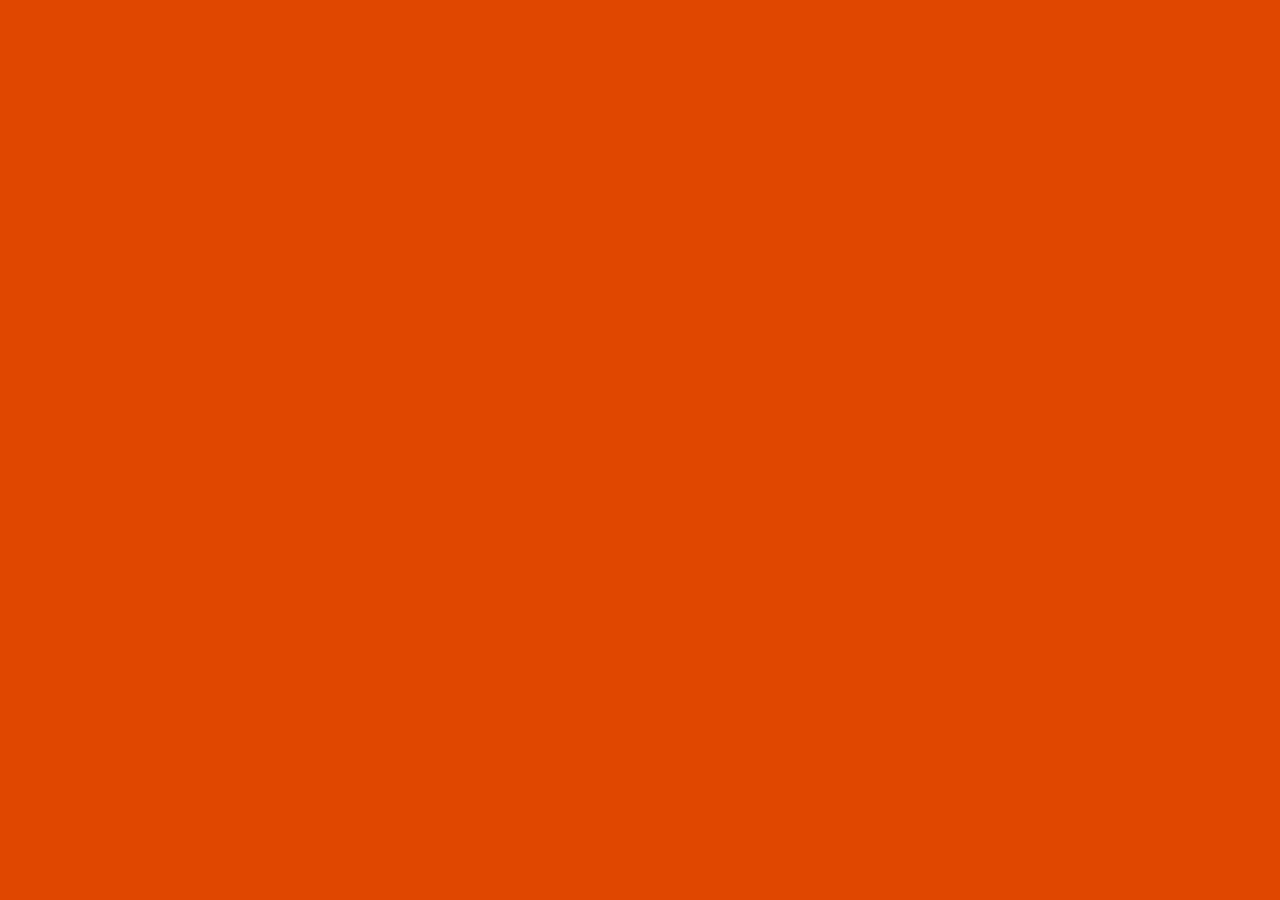
==== game.html @ 6dc3ea23 "Created the layout for test qyestion game and added first part css for the tags element with respect" ====
<!DOCTYPE html>
<html lang="en">
<head>
    <meta charset="UTF-8" />
    <meta name="viewport" content="width=device-width, initial-scale=1.0" />
    <meta http-equiv="X-UA-Compatible" content="ie=edge" />
    <title>Quick Quiz - Play</title>
    <link rel="stylesheet" href="app.css" />
    <link rel="stylesheet" href="game.css" />
</head>
<body>

<!--starting our choice question -->
<div class="container">
    <div id="loader"></div>
    <div id="game" class="justify-center flex-column hidden">

        <h2 id="question">What is the answer to this question </h2>

        <div class="choice-container">
            <p class="choice-prefix">A</p>
            <p class="choice-text">Choice 1</p>
        </div>

        <div class="choice-container">
            <p class="choice-prefix">B</p>
            <p class="choice-text" >Choice 2</p>
        </div>

        <div class="choice-container">
            <p class="choice-prefix">C</p>
            <p class="choice-text">Choice 3</p>
        </div>

        <div class="choice-container">
            <p class="choice-prefix">D</p>
            <p class="choice-text" >Choice 4</p>
        </div>
    </div>
</div>

</body>
</html>
---- app.css ----
/*The root font-size on css-rem will change when you use rem.*/
:root {
    background-color: #e04700;
    font-size: 62.5%; /*font-size of most browsers are 16px .so 63.5% of 16px will be about 10px. So the root font size is 10px.So anything reference with rem will be 10px*/
}


* {
    box-sizing: border-box;
    font-family: Arial, Helvetica, sans-serif;
    margin: 0;  /*resetting it to zero, so that we can manipulate it*/
    padding: 0;
    color: #333;
}


h1,
h2,
h3,
h4 {
    margin-bottom: 1rem;  /*Over*/
}


h1 {
    font-size: 5.4rem; /*this will be relative to the root font-size 10px. So 10pxx 5.4rem */
    color: #56a5eb;
    margin-bottom: 5rem;
}

h1 > span {
    font-size: 2.4rem;
    font-weight: 500;
}

h2 {
    font-size: 4.2rem;
    margin-bottom: 4rem;
    font-weight: 700;
}

h3 {
    font-size: 2.8rem;
    font-weight: 500;
}

/* UTILITIES */
/*Container provides padding and centers content to the middle of screen*/
.container {
    width: 100vw;
    height: 100vh;
    display: flex;
    justify-content: center; /*this takes the entire width and height of the page*/
    align-items: center;
    max-width: 80rem; /*this ensures when screen get smaller in positions content  to the side */
    margin: 0 auto; /*positions or align content to the middle of the page when the browser get bigger*/
    padding: 2rem;
}

.container > * {
    width: 100%;
}

.flex-column {
    display: flex;
    flex-direction: column;
}

.flex-center {
    justify-content: center;
    align-items: center;
}

.justify-center {
    justify-content: center;
}

.text-center {
    text-align: center;
}

.hidden {
    display: none;
}

/* BUTTONS */
.btn {
    font-size: 1.8rem;
    padding: 1rem 0;
    width: 20rem;
    text-align: center;
    border: 0.1rem solid #56a5eb;
    margin-bottom: 1rem;
    text-decoration: none;
    color: #56a5eb;
    background-color: white;
}

.btn:hover {
    cursor: pointer;
    box-shadow: 0 0.4rem 1.4rem 0 rgba(86, 185, 235, 0.5);
    transform: translateY(-0.1rem);
    transition: transform 150ms;
}

.btn[disabled]:hover {
    cursor: not-allowed;
    box-shadow: none;
    transform: none;
}

/* Adding Page FORMS */
form {
    width: 100%;
    display: flex;
    flex-direction: column;
    align-items: center;
}

input {
    margin-bottom: 1rem;
    width: 20rem;
    padding: 1.5rem;
    font-size: 1.8rem;
    border: none;
    box-shadow: 0 0.1rem 1.4rem 0 rgba(86, 185, 235, 0.5);
}

input::placeholder {
    color: #aaa;
}
---- game.css ----
.choice-container {
    display: flex;
    margin-bottom: 0.5rem;
    width: 100%;
    font-size: 1.8rem;
    border: 0.1rem solid rgba(86, 165, 235, 0.25);
    background-color: white;
}

.choice-container:hover {
    cursor: pointer;
    box-shadow: 0 0.4rem 1.4rem 0 rgba(86, 185, 235, 0.5);
    transform: translateY(-0.1rem);
    transition: transform 150ms;
}

.choice-prefix {
    padding: 1.5rem 2.5rem;
    background-color: #56a5eb;
    color: white;
}


.choice-text {
    padding: 1.5rem;

}
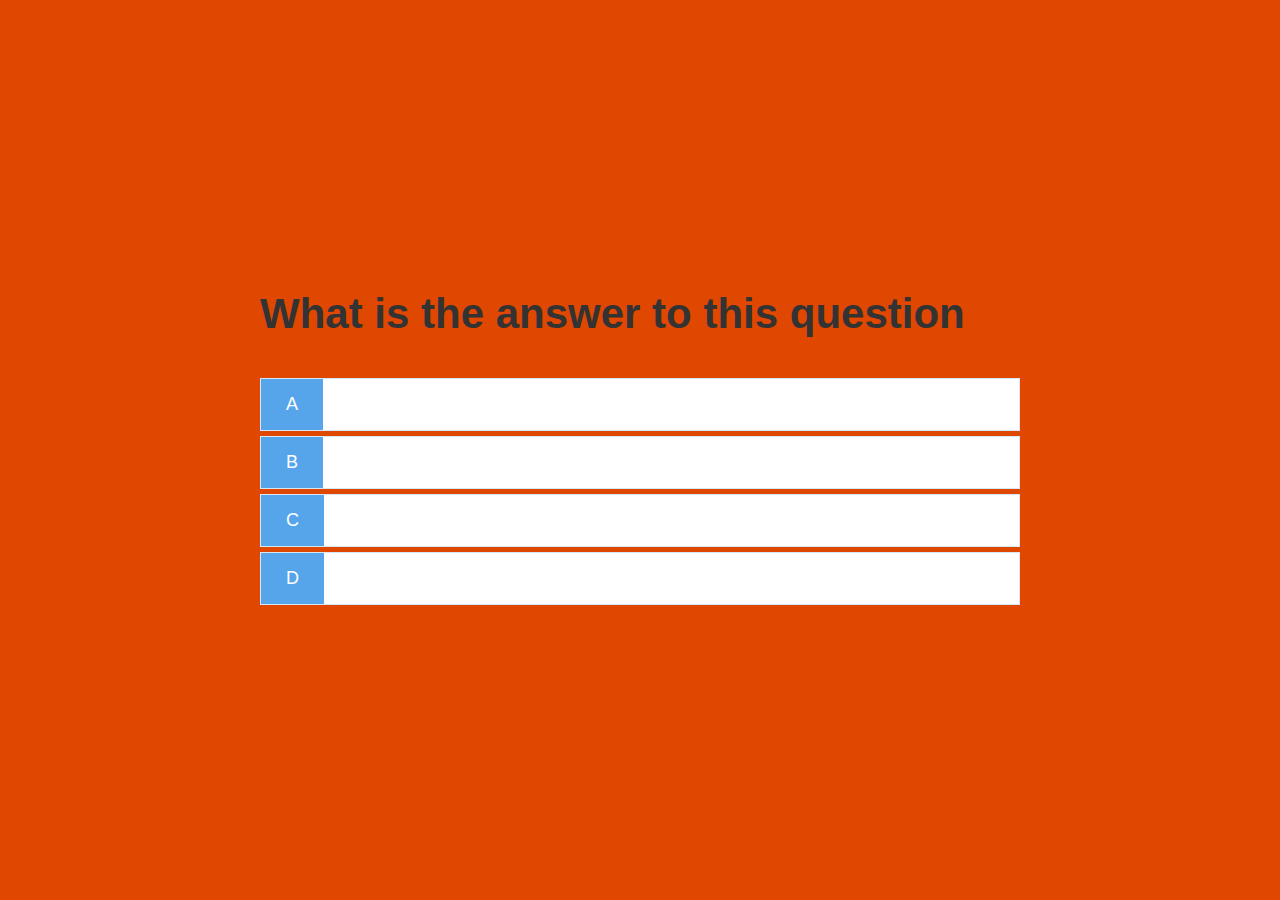
==== commit 633e4ce1: "added a styling to the quiz game page,html" ====
--- a/game.html
+++ b/game.html
@@ -5,39 +5,39 @@
     <meta name="viewport" content="width=device-width, initial-scale=1.0" />
     <meta http-equiv="X-UA-Compatible" content="ie=edge" />
     <title>Quick Quiz - Play</title>
-    <link rel="stylesheet" href="app.css" />
+   <link rel="stylesheet" href="app.css" />
     <link rel="stylesheet" href="game.css" />
 </head>
 <body>
 
 <!--starting our choice question -->
 <div class="container">
-    <div id="loader"></div>
-    <div id="game" class="justify-center flex-column hidden">
+   <!-- <div id="loader"></div>-->
+    <div id="game" class="justify-center flex-column">
 
         <h2 id="question">What is the answer to this question </h2>
 
         <div class="choice-container">
             <p class="choice-prefix">A</p>
-            <p class="choice-text">Choice 1</p>
+            <p class="choice-text" data-number="1"></p>
         </div>
 
         <div class="choice-container">
             <p class="choice-prefix">B</p>
-            <p class="choice-text" >Choice 2</p>
+            <p class="choice-text" data-number="2"></p>
         </div>
 
         <div class="choice-container">
             <p class="choice-prefix">C</p>
-            <p class="choice-text">Choice 3</p>
+            <p class="choice-text" data-number="3"></p>
         </div>
 
         <div class="choice-container">
             <p class="choice-prefix">D</p>
-            <p class="choice-text" >Choice 4</p>
+            <p class="choice-text" data-number="4"></p>
         </div>
     </div>
 </div>
-
+<!--<script src="game.js"></script>-->
 </body>
 </html>
--- a/game.css
+++ b/game.css
@@ -23,5 +23,6 @@
 
 .choice-text {
     padding: 1.5rem;
+    width: 100%;
 
 }
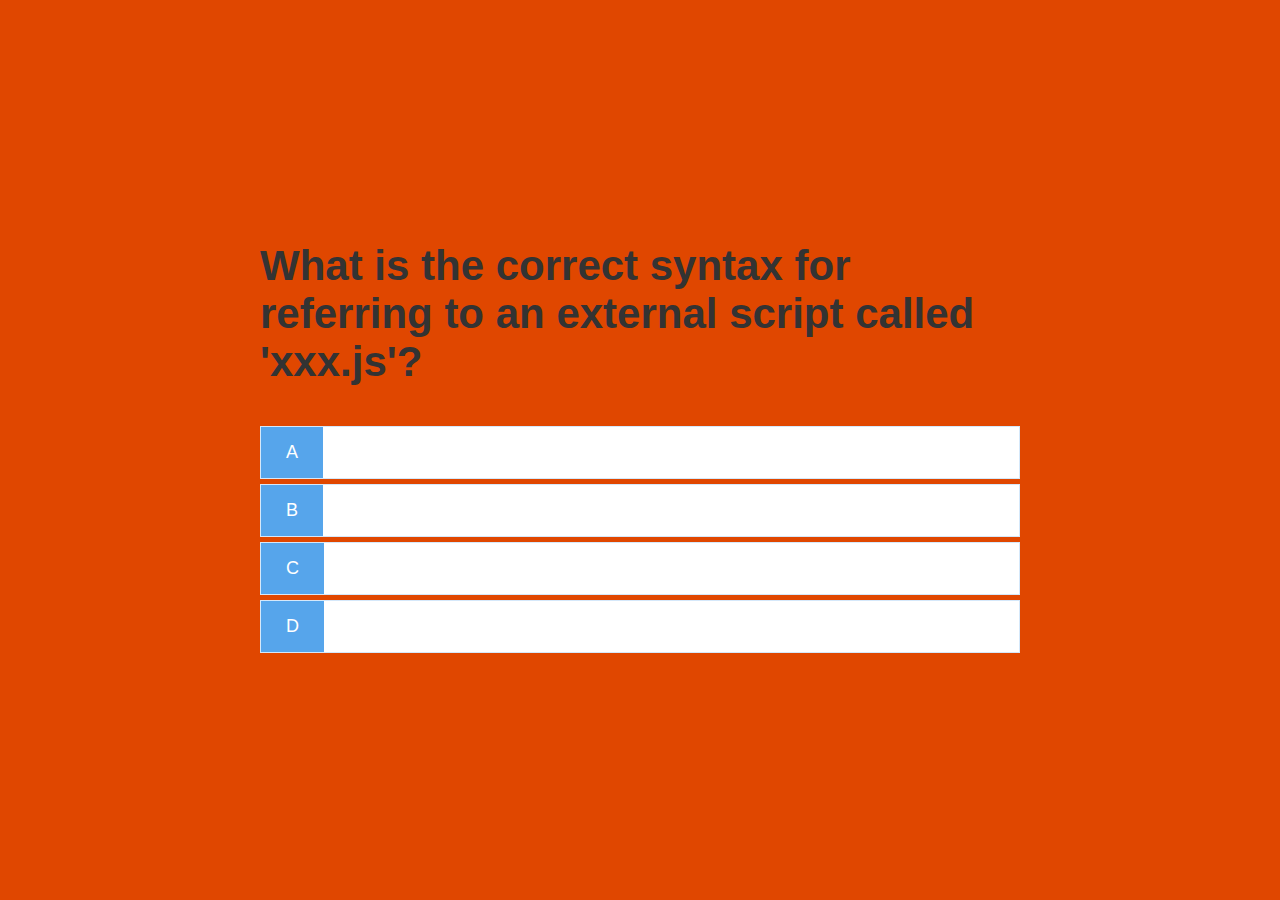
==== commit 5c22ae2a: "adding haed coded Questions and Answers" ====
--- a/game.html
+++ b/game.html
@@ -38,6 +38,6 @@
         </div>
     </div>
 </div>
-<!--<script src="game.js"></script>-->
+<script src="game.js"></script>
 </body>
 </html>
--- a/game.css
+++ b/game.css
@@ -26,3 +26,12 @@
     width: 100%;
 
 }
+
+
+.correct {
+    background-color: #28a745;
+}
+
+.incorrect {
+    background-color: #dc3545;
+}
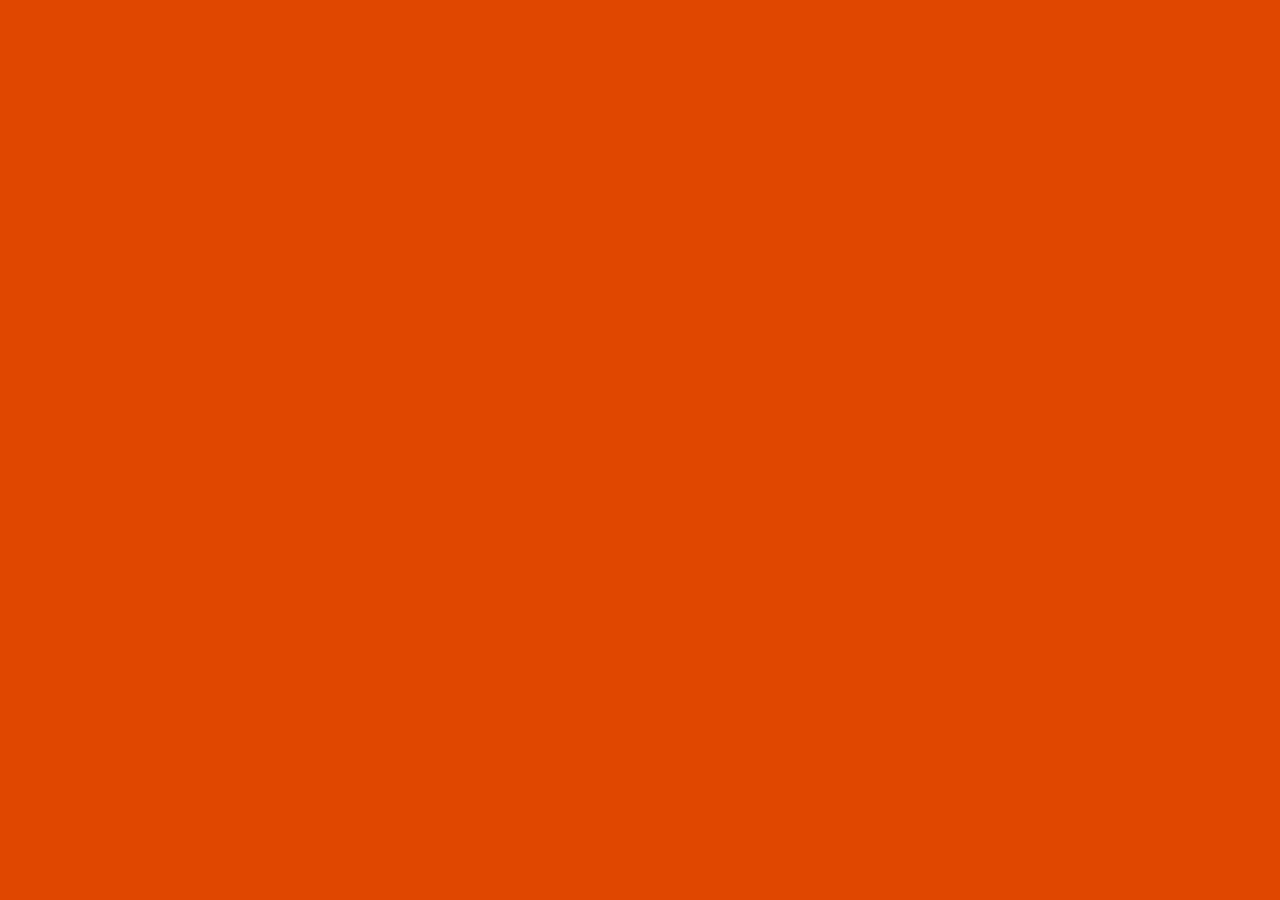
==== commit 44ed25b1: "Creating of HTML AND JS files for end of game page and styled it" ====
--- a/game.html
+++ b/game.html
@@ -5,33 +5,44 @@
     <meta name="viewport" content="width=device-width, initial-scale=1.0" />
     <meta http-equiv="X-UA-Compatible" content="ie=edge" />
     <title>Quick Quiz - Play</title>
-   <link rel="stylesheet" href="app.css" />
+    <link rel="stylesheet" href="app.css" />
     <link rel="stylesheet" href="game.css" />
 </head>
 <body>
-
-<!--starting our choice question -->
 <div class="container">
-   <!-- <div id="loader"></div>-->
-    <div id="game" class="justify-center flex-column">
-
-        <h2 id="question">What is the answer to this question </h2>
-
+    <div id="loader"></div>
+    <div id="game" class="justify-center flex-column hidden">
+        <div id="hud">
+            <div id="hud-item">
+                <p id="progressText" class="hud-prefix">
+                    Question
+                </p>
+                <div id="progressBar">
+                    <div id="progressBarFull"></div>
+                </div>
+            </div>
+            <div id="hud-item">
+                <p class="hud-prefix">
+                    Score
+                </p>
+                <h1 class="hud-main-text" id="score">
+                    0
+                </h1>
+            </div>
+        </div>
+        <h2 id="question"></h2>
         <div class="choice-container">
             <p class="choice-prefix">A</p>
             <p class="choice-text" data-number="1"></p>
         </div>
-
         <div class="choice-container">
             <p class="choice-prefix">B</p>
             <p class="choice-text" data-number="2"></p>
         </div>
-
         <div class="choice-container">
             <p class="choice-prefix">C</p>
             <p class="choice-text" data-number="3"></p>
         </div>
-
         <div class="choice-container">
             <p class="choice-prefix">D</p>
             <p class="choice-text" data-number="4"></p>
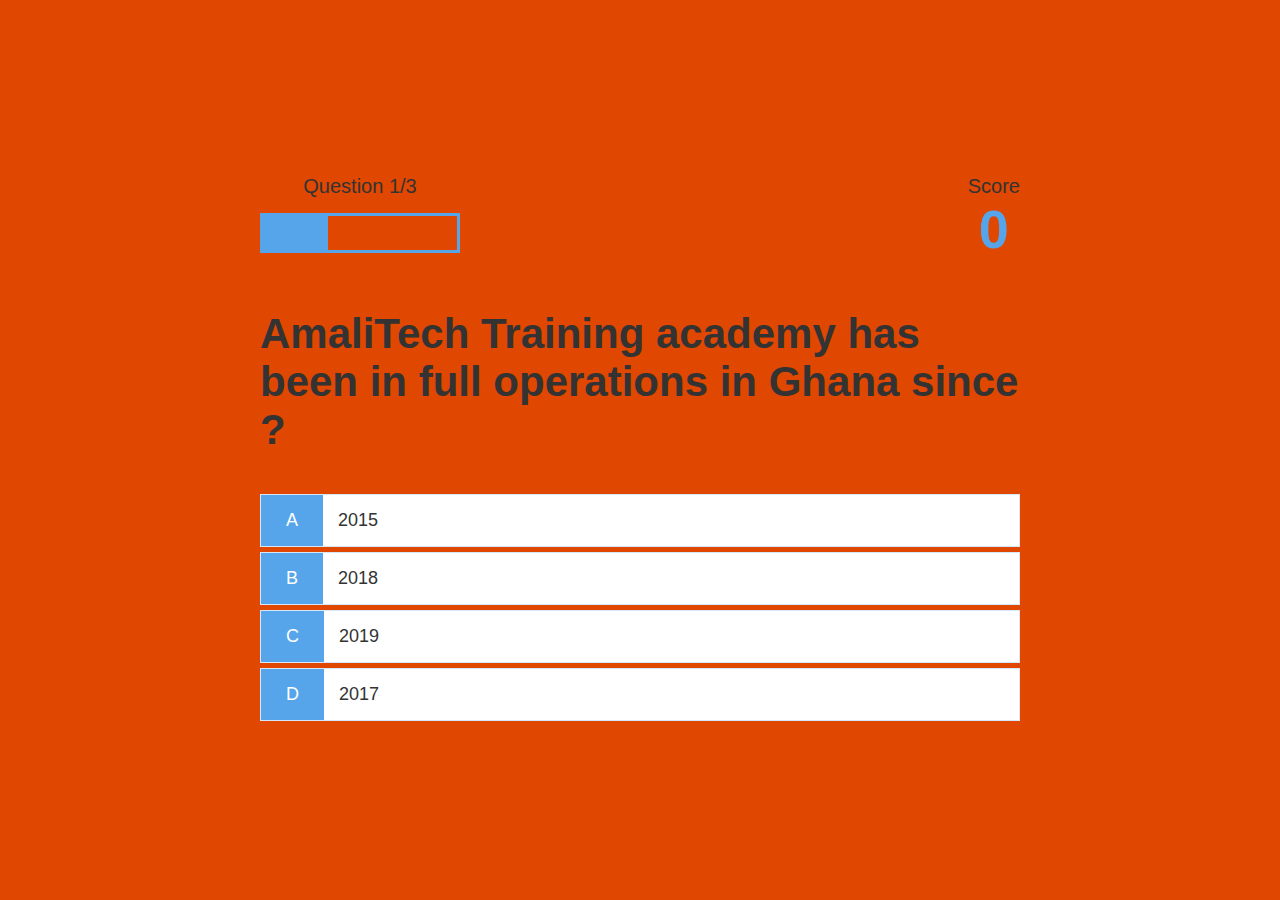
==== commit 4c758e95: "Displaying questions from Local File (json file" ====
--- a/game.html
+++ b/game.html
@@ -1,54 +1,54 @@
 <!DOCTYPE html>
 <html lang="en">
-<head>
+  <head>
     <meta charset="UTF-8" />
     <meta name="viewport" content="width=device-width, initial-scale=1.0" />
     <meta http-equiv="X-UA-Compatible" content="ie=edge" />
     <title>Quick Quiz - Play</title>
     <link rel="stylesheet" href="app.css" />
     <link rel="stylesheet" href="game.css" />
-</head>
-<body>
-<div class="container">
-    <div id="loader"></div>
-    <div id="game" class="justify-center flex-column hidden">
+  </head>
+  <body>
+    <div class="container">
+      <div id="loader"></div>
+      <div id="game" class="justify-center flex-column hidden">
         <div id="hud">
-            <div id="hud-item">
-                <p id="progressText" class="hud-prefix">
-                    Question
-                </p>
-                <div id="progressBar">
-                    <div id="progressBarFull"></div>
-                </div>
+          <div id="hud-item">
+            <p id="progressText" class="hud-prefix">
+              Question
+            </p>
+            <div id="progressBar">
+              <div id="progressBarFull"></div>
             </div>
-            <div id="hud-item">
-                <p class="hud-prefix">
-                    Score
-                </p>
-                <h1 class="hud-main-text" id="score">
-                    0
-                </h1>
-            </div>
+          </div>
+          <div id="hud-item">
+            <p class="hud-prefix">
+              Score
+            </p>
+            <h1 class="hud-main-text" id="score">
+              0
+            </h1>
+          </div>
         </div>
         <h2 id="question"></h2>
         <div class="choice-container">
-            <p class="choice-prefix">A</p>
-            <p class="choice-text" data-number="1"></p>
+          <p class="choice-prefix">A</p>
+          <p class="choice-text" data-number="1"></p>
         </div>
         <div class="choice-container">
-            <p class="choice-prefix">B</p>
-            <p class="choice-text" data-number="2"></p>
+          <p class="choice-prefix">B</p>
+          <p class="choice-text" data-number="2"></p>
         </div>
         <div class="choice-container">
-            <p class="choice-prefix">C</p>
-            <p class="choice-text" data-number="3"></p>
+          <p class="choice-prefix">C</p>
+          <p class="choice-text" data-number="3"></p>
         </div>
         <div class="choice-container">
-            <p class="choice-prefix">D</p>
-            <p class="choice-text" data-number="4"></p>
+          <p class="choice-prefix">D</p>
+          <p class="choice-text" data-number="4"></p>
         </div>
+      </div>
     </div>
-</div>
-<script src="game.js"></script>
-</body>
+    <script src="game.js"></script>
+  </body>
 </html>
--- a/app.css
+++ b/app.css
@@ -1,131 +1,128 @@
 /*The root font-size on css-rem will change when you use rem.*/
 :root {
-    background-color: #e04700;
-    font-size: 62.5%; /*font-size of most browsers are 16px .so 63.5% of 16px will be about 10px. So the root font size is 10px.So anything reference with rem will be 10px*/
+  background-color: #e04700;
+  font-size: 62.5%; /*font-size of most browsers are 16px .so 63.5% of 16px will be about 10px. So the root font size is 10px.So anything reference with rem will be 10px*/
 }
 
-
 * {
-    box-sizing: border-box;
-    font-family: Arial, Helvetica, sans-serif;
-    margin: 0;  /*resetting it to zero, so that we can manipulate it*/
-    padding: 0;
-    color: #333;
+  box-sizing: border-box;
+  font-family: Arial, Helvetica, sans-serif;
+  margin: 0; /*resetting it to zero, so that we can manipulate it*/
+  padding: 0;
+  color: #333;
 }
-
 
 h1,
 h2,
 h3,
 h4 {
-    margin-bottom: 1rem;  /*Over*/
+  margin-bottom: 1rem;
 }
 
-
 h1 {
-    font-size: 5.4rem; /*this will be relative to the root font-size 10px. So 10pxx 5.4rem */
-    color: #56a5eb;
-    margin-bottom: 5rem;
+  font-size: 5.4rem; /*this will be relative to the root font-size 10px. So 10pxx 5.4rem */
+  color: #56a5eb;
+  margin-bottom: 5rem;
 }
 
 h1 > span {
-    font-size: 2.4rem;
-    font-weight: 500;
+  font-size: 2.4rem;
+  font-weight: 500;
 }
 
 h2 {
-    font-size: 4.2rem;
-    margin-bottom: 4rem;
-    font-weight: 700;
+  font-size: 4.2rem;
+  margin-bottom: 4rem;
+  font-weight: 700;
 }
 
 h3 {
-    font-size: 2.8rem;
-    font-weight: 500;
+  font-size: 2.8rem;
+  font-weight: 500;
 }
 
 /* UTILITIES */
 /*Container provides padding and centers content to the middle of screen*/
 .container {
-    width: 100vw;
-    height: 100vh;
-    display: flex;
-    justify-content: center; /*this takes the entire width and height of the page*/
-    align-items: center;
-    max-width: 80rem; /*this ensures when screen get smaller in positions content  to the side */
-    margin: 0 auto; /*positions or align content to the middle of the page when the browser get bigger*/
-    padding: 2rem;
+  width: 100vw;
+  height: 100vh;
+  display: flex;
+  justify-content: center;/*this takes the entire width and height of the page*/
+  align-items: center;
+  max-width: 80rem;/*this ensures when screen get smaller in positions content  to the side */
+  margin: 0 auto;/*positions or align content to the middle of the page when the browser get bigger*/
+  padding: 2rem;
 }
 
 .container > * {
-    width: 100%;
+  width: 100%;
 }
 
 .flex-column {
-    display: flex;
-    flex-direction: column;
+  display: flex;
+  flex-direction: column;
 }
 
 .flex-center {
-    justify-content: center;
-    align-items: center;
+  justify-content: center;
+  align-items: center;
 }
 
 .justify-center {
-    justify-content: center;
+  justify-content: center;
 }
 
 .text-center {
-    text-align: center;
+  text-align: center;
 }
 
 .hidden {
-    display: none;
+  display: none;
 }
 
 /* BUTTONS */
 .btn {
-    font-size: 1.8rem;
-    padding: 1rem 0;
-    width: 20rem;
-    text-align: center;
-    border: 0.1rem solid #56a5eb;
-    margin-bottom: 1rem;
-    text-decoration: none;
-    color: #56a5eb;
-    background-color: white;
+  font-size: 1.8rem;
+  padding: 1rem 0;
+  width: 20rem;
+  text-align: center;
+  border: 0.1rem solid #56a5eb;
+  margin-bottom: 1rem;
+  text-decoration: none;
+  color: #56a5eb;
+  background-color: white;
 }
 
 .btn:hover {
-    cursor: pointer;
-    box-shadow: 0 0.4rem 1.4rem 0 rgba(86, 185, 235, 0.5);
-    transform: translateY(-0.1rem);
-    transition: transform 150ms;
+  cursor: pointer;
+  box-shadow: 0 0.4rem 1.4rem 0 rgba(86, 185, 235, 0.5);
+  transform: translateY(-0.1rem);
+  transition: transform 150ms;
 }
 
 .btn[disabled]:hover {
-    cursor: not-allowed;
-    box-shadow: none;
-    transform: none;
+  cursor: not-allowed;
+  box-shadow: none;
+  transform: none;
 }
 
-/* Adding Page FORMS */
+/* FORMS */
 form {
-    width: 100%;
-    display: flex;
-    flex-direction: column;
-    align-items: center;
+  width: 100%;
+  display: flex;
+  flex-direction: column;
+  align-items: center;
 }
 
 input {
-    margin-bottom: 1rem;
-    width: 20rem;
-    padding: 1.5rem;
-    font-size: 1.8rem;
-    border: none;
-    box-shadow: 0 0.1rem 1.4rem 0 rgba(86, 185, 235, 0.5);
+  margin-bottom: 1rem;
+  width: 20rem;
+  padding: 1.5rem;
+  font-size: 1.8rem;
+  border: none;
+  box-shadow: 0 0.1rem 1.4rem 0 rgba(86, 185, 235, 0.5);
 }
 
 input::placeholder {
-    color: #aaa;
+  color: #aaa;
 }
--- a/game.css
+++ b/game.css
@@ -1,37 +1,82 @@
 .choice-container {
-    display: flex;
-    margin-bottom: 0.5rem;
-    width: 100%;
-    font-size: 1.8rem;
-    border: 0.1rem solid rgba(86, 165, 235, 0.25);
-    background-color: white;
+  display: flex;
+  margin-bottom: 0.5rem;
+  width: 100%;
+  font-size: 1.8rem;
+  border: 0.1rem solid rgb(86, 165, 235, 0.25);
+  background-color: white;
 }
 
 .choice-container:hover {
-    cursor: pointer;
-    box-shadow: 0 0.4rem 1.4rem 0 rgba(86, 185, 235, 0.5);
-    transform: translateY(-0.1rem);
-    transition: transform 150ms;
+  cursor: pointer;
+  box-shadow: 0 0.4rem 1.4rem 0 rgba(86, 185, 235, 0.5);
+  transform: translateY(-0.1rem);
+  transition: transform 150ms;
 }
 
 .choice-prefix {
-    padding: 1.5rem 2.5rem;
-    background-color: #56a5eb;
-    color: white;
+  padding: 1.5rem 2.5rem;
+  background-color: #56a5eb;
+  color: white;
 }
 
-
 .choice-text {
-    padding: 1.5rem;
-    width: 100%;
-
+  padding: 1.5rem;
+  width: 100%;
 }
 
-
 .correct {
-    background-color: #28a745;
+  background-color: #28a745;
 }
 
 .incorrect {
-    background-color: #dc3545;
+  background-color: #dc3545;
 }
+
+/* HUD */
+
+#hud {
+  display: flex;
+  justify-content: space-between;
+}
+
+.hud-prefix {
+  text-align: center;
+  font-size: 2rem;
+}
+
+.hud-main-text {
+  text-align: center;
+}
+
+#progressBar {
+  width: 20rem;
+  height: 4rem;
+  border: 0.3rem solid #56a5eb;
+  margin-top: 1.5rem;
+}
+
+#progressBarFull {
+  height: 3.4rem;
+  background-color: #56a5eb;
+  width: 0%;
+}
+
+/* LOADER */
+#loader {
+  border: 1.6rem solid white;
+  border-radius: 50%;
+  border-top: 1.6rem solid #56a5eb;
+  width: 12rem;
+  height: 12rem;
+  animation: spin 2s linear infinite;
+}
+
+@keyframes spin {
+  0% {
+    transform: rotate(0deg);
+  }
+  100% {
+    transform: rotate(360deg);
+  }
+}
